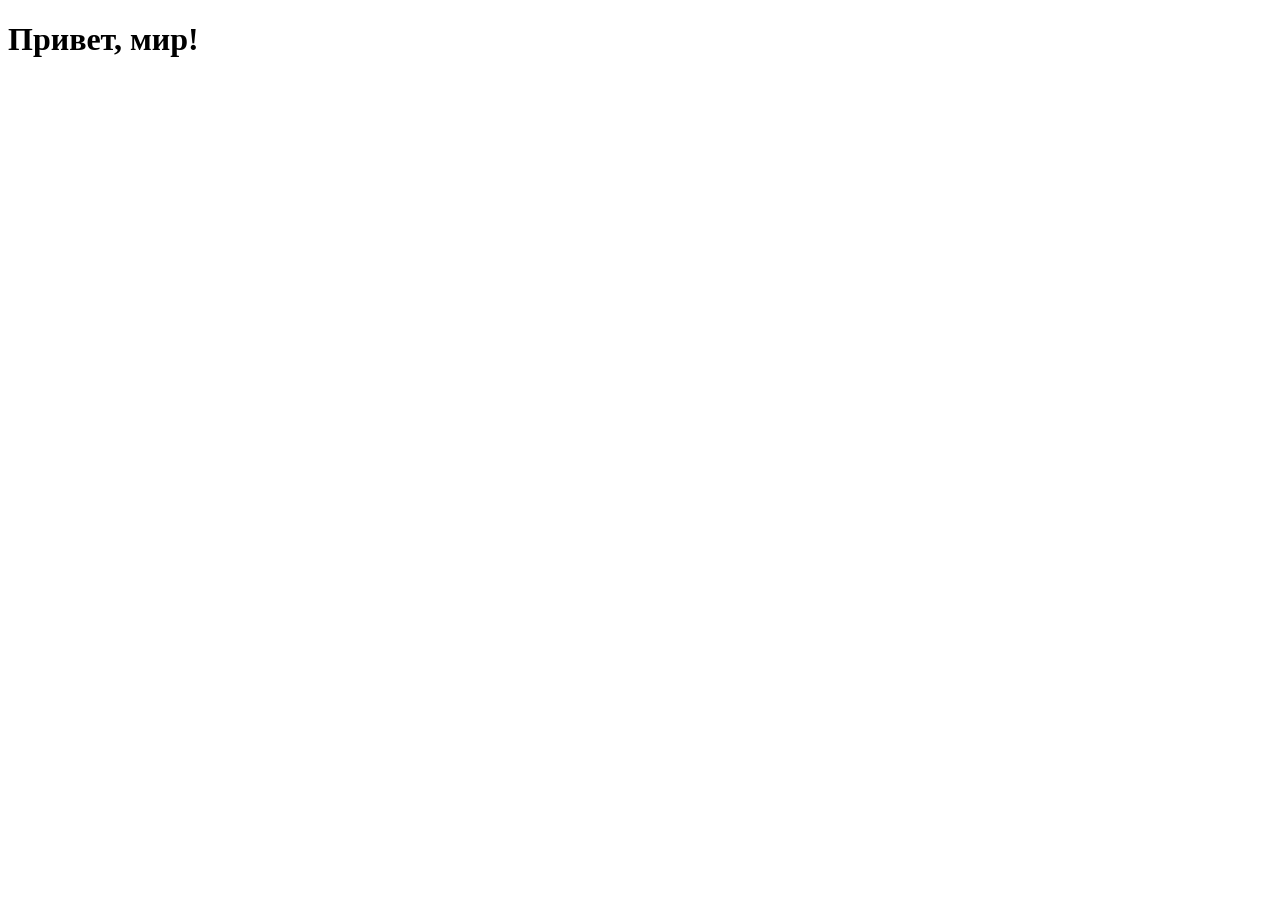
==== index.html @ 36aa8409 "1 проверка" ====
<!DOCTYPE html>
<html lang="ru">
<head>
    <meta charset="UTF-8">
    <meta name="viewport" content="width=device-width, initial-scale=1.0">
    <title>Заголовок</title>
</head>
<body>
    <h1>Привет, мир!</h1>
</body>
</html>
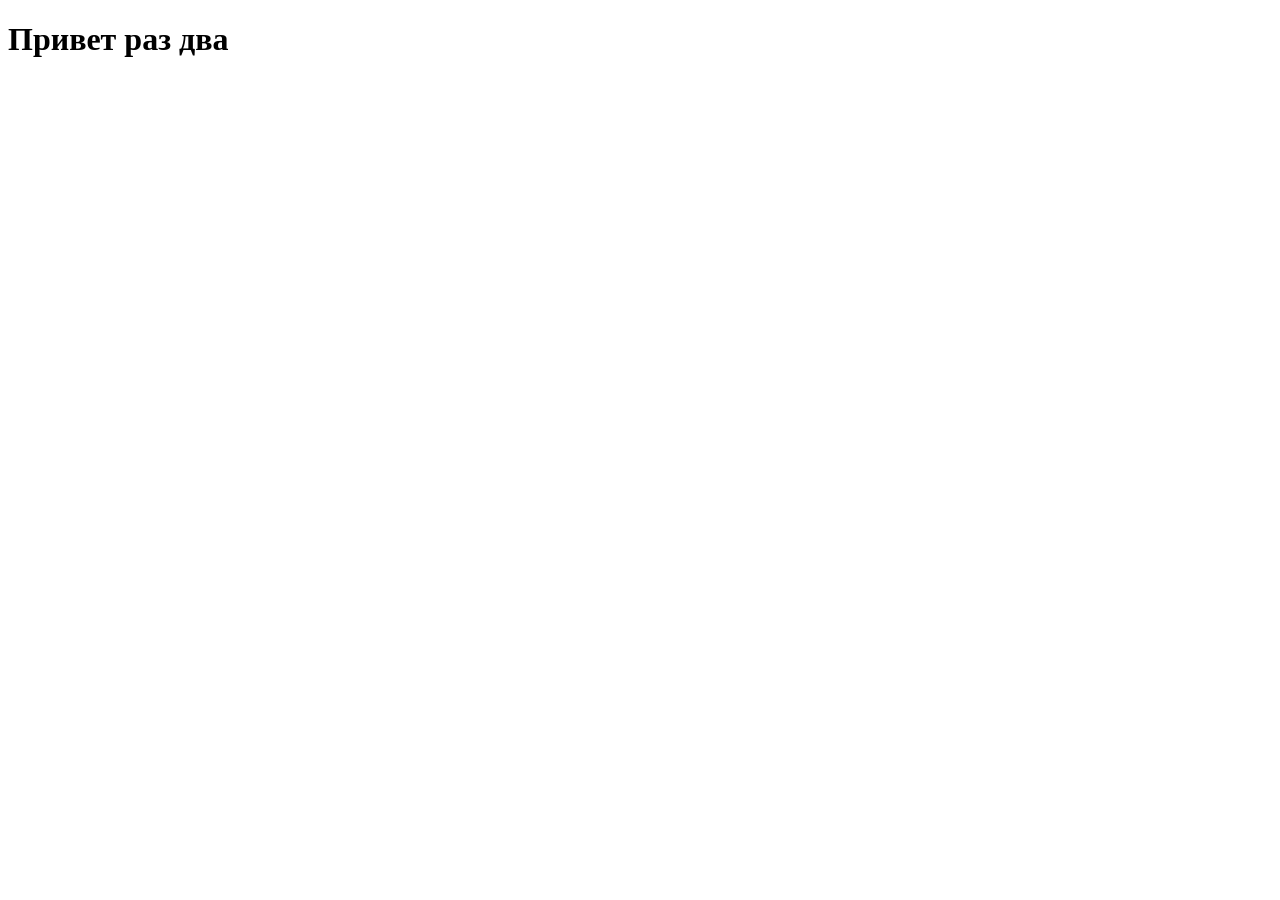
==== commit aaadefe6: "проверка" ====
--- a/index.html
+++ b/index.html
@@ -6,6 +6,6 @@
     <title>Заголовок</title>
 </head>
 <body>
-    <h1>Привет, мир!</h1>
+    <h1>Привет раз два </h1>
 </body>
 </html>
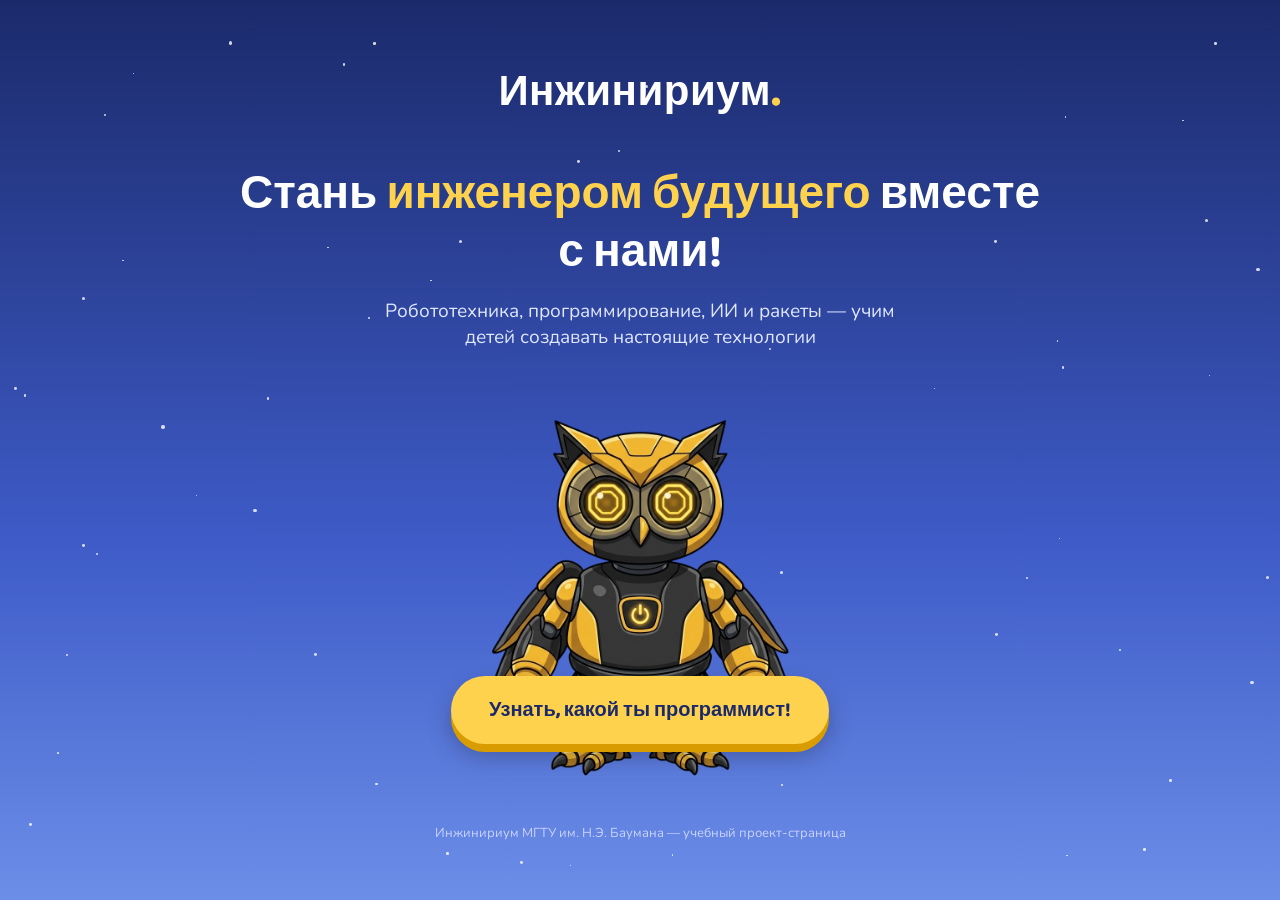
==== commit fe5281f7: "почти окончательный" ====
--- a/index.html
+++ b/index.html
@@ -1,11 +1,34 @@
 <!DOCTYPE html>
 <html lang="ru">
 <head>
+    
     <meta charset="UTF-8">
     <meta name="viewport" content="width=device-width, initial-scale=1.0">
-    <title>Заголовок</title>
+    <title>Инжинириум — стань инженером будущего!</title>
+    <link rel="stylesheet" href="style.css">
+    
+    <link rel="preconnect" href="https://fonts.googleapis.com">
+    <link href="https://fonts.googleapis.com/css2?family=Baloo+2:wght@500;700;800&family=Nunito:wght@400;600;800&display=swap" rel="stylesheet">
 </head>
 <body>
-    <h1>Привет раз два </h1>
+<div id="stars"></div>
+<header>
+  <div class="logo">Инжинириум<span>.</span></div>
+</header>
+<main>
+  <h1>Стань <em>инженером будущего</em> вместе с нами!</h1>
+  <p class="subtitle">Робототехника, программирование, ИИ и ракеты — учим детей создавать настоящие технологии</p>
+
+  <div class="hero-scene">
+    <img src="img/down_robo.png" alt="звезда" class="robot">
+  </div>
+
+  <a href="quiz.html" class="cta">Узнать, какой ты программист!</a>
+</main>
+ <script src="script.js"></script>
+
+<footer>
+  Инжинириум МГТУ им. Н.Э. Баумана — учебный проект-страница
+</footer>
 </body>
-</html>+</html>
--- a/style.css
+++ b/style.css
@@ -0,0 +1,353 @@
+:root {
+    --sky-top: #1b2a6b;
+    --sky-bottom: #3e5bc7;
+    --star: #ffffff;
+    --sun: #ffd24d;
+    --coral: #ff6b6b;
+    --mint: #3ddc97;
+    --card: #ffffff;
+}
+
+* {
+    box-sizing: border-box;
+    margin: 0;
+    padding: 0;
+}
+
+body {
+    font-family: 'Nunito', sans-serif;
+    background: linear-gradient(180deg, var(--sky-top) 0%, var(--sky-bottom) 60%, #6c8ee8 100%);
+    min-height: 100vh;
+    overflow-x: hidden;
+    color: #1b2a6b;
+    position: relative;
+}
+
+/* ---------- звёздное небо  ---------- */
+#stars {
+    position: fixed;
+    top: 0;
+    left: 0;
+    width: 100%;
+    height: 100%;
+    pointer-events: none;
+    z-index: 0;
+}
+
+.star {
+    position: absolute;
+    background: var(--star);
+    border-radius: 50%;
+    opacity: .8;
+    animation: twinkle 2.5s ease-in-out infinite;
+}
+
+@keyframes twinkle {
+
+    0%,
+    100% {
+        opacity: .2;
+        transform: scale(1);
+    }
+
+    50% {
+        opacity: 1;
+        transform: scale(1.4);
+    }
+}
+
+header {
+    position: relative;
+    z-index: 2;
+    text-align: center;
+    padding: 60px 20px 20px;
+}
+
+.logo {
+    font-family: 'Baloo 2', sans-serif;
+    font-weight: 800;
+    font-size: clamp(28px, 5vw, 42px);
+    color: #fff;
+    letter-spacing: .5px;
+    opacity: 0;
+    animation: dropIn .8s .1s cubic-bezier(.2, 1.4, .4, 1) forwards;
+}
+
+.logo span {
+    color: var(--sun);
+}
+
+@keyframes dropIn {
+    from {
+        opacity: 0;
+        transform: translateY(-40px);
+    }
+
+    to {
+        opacity: 1;
+        transform: translateY(0);
+    }
+}
+
+main {
+    position: relative;
+    z-index: 2;
+    display: flex;
+    flex-direction: column;
+    align-items: center;
+    text-align: center;
+    padding: 20px 20px 0;
+}
+
+h1 {
+    font-family: 'Baloo 2', sans-serif;
+    font-weight: 700;
+    font-size: clamp(26px, 4.5vw, 46px);
+    color: #fff;
+    max-width: 820px;
+    line-height: 1.25;
+    opacity: 0;
+    animation: dropIn .8s .35s cubic-bezier(.2, 1.4, .4, 1) forwards;
+}
+
+h1 em {
+    font-style: normal;
+    color: var(--sun);
+}
+
+.subtitle {
+    margin-top: 16px;
+    font-size: clamp(15px, 2vw, 19px);
+    color: #dfe6ff;
+    max-width: 520px;
+    opacity: 0;
+    animation: dropIn .8s .55s cubic-bezier(.2, 1.4, .4, 1) forwards;
+}
+
+/* ---------- летающий робот/ракета ---------- */
+.hero-scene {
+    position: relative;
+    width: 100%;
+    max-width: 520px;
+    height: 260px;
+    margin: 30px auto 10px;
+}
+
+
+.robot {
+    position: absolute;
+    left: 50%;
+    top: 10px;
+    transform: translateX(-50%);
+    width: 90%;
+    line-height: 1;
+}
+
+
+/* кнопка */
+.cta {
+    position: relative;
+    z-index: 2;
+    display: inline-block;
+    margin: 26px 0 60px;
+    padding: 18px 38px;
+    font-family: 'Baloo 2', sans-serif;
+    font-weight: 700;
+    font-size: 20px;
+    color: #1b2a6b;
+    background: var(--sun);
+    border: none;
+    border-radius: 50px;
+    text-decoration: none;
+    box-shadow: 0 8px 0 #d99c00, 0 12px 24px rgba(0, 0, 0, .25);
+    cursor: pointer;
+    transition: transform .15s ease, box-shadow .15s ease;
+    animation: pulse 2.4s ease-in-out infinite;
+}
+
+.cta:hover {
+    transform: translateY(-4px) scale(1.04);
+}
+
+.cta:active {
+    transform: translateY(4px);
+    box-shadow: 0 3px 0 #d99c00, 0 6px 14px rgba(0, 0, 0, .25);
+}
+
+/* стрелка назад */
+
+.arrow {
+    position: fixed;
+    top: 20px;
+    left: 20px;
+    z-index: 10;
+    display: inline-flex;
+    align-items: center;
+    justify-content: center;
+    width: 70px;
+    height: 70px;
+    padding: 0;
+    background: var(--sun);
+    border-radius: 20px;
+    text-decoration: none;
+    box-shadow: 0 5px 0 #d99c00, 0 8px 16px rgba(0, 0, 0, .25);
+    transition: transform .15s ease, box-shadow .15s ease;
+}
+
+.arrow img {
+    width: 40px;
+    height: auto;
+    display: block;
+}
+
+.arrow:hover {
+    transform: translateY(-4px) scale(1.04);
+}
+
+.arrow:active {
+    transform: translateY(4px);
+    box-shadow: 0 3px 0 #d99c00, 0 6px 14px rgba(0, 0, 0, .25);
+}
+
+footer {
+    position: relative;
+    z-index: 2;
+    text-align: center;
+    padding: 20px;
+    color: #c9d3ff;
+    font-size: 13px;
+}
+
+/* вопросы*/
+.card {
+    background: var(--card);
+    border-radius: 24px;
+    padding: 36px 30px;
+    max-width: 520px;
+    width: 100%;
+    box-shadow: 0 16px 40px rgba(0, 0, 20, .25);
+    position: relative;
+    overflow: hidden;
+}
+
+.question {
+    font-family: 'Baloo 2', sans-serif;
+    font-weight: 700;
+    font-size: 21px;
+    margin-bottom: 24px;
+    animation: fadeSlide .4s ease;
+}
+
+.options {
+    display: flex;
+    flex-direction: column;
+    gap: 12px;
+}
+
+.option {
+    text-align: left;
+    padding: 14px 18px;
+    border-radius: 14px;
+    border: 2px solid #e7ebff;
+    background: #f7f9ff;
+    font-family: 'Nunito', sans-serif;
+    font-size: 15px;
+    font-weight: 600;
+    color: #1b2a6b;
+    cursor: pointer;
+    transition: transform .15s ease, border-color .15s ease, background .15s ease;
+}
+
+.option:hover {
+    transform: translateX(4px);
+}
+
+.option.picked {
+    border-color: var(--mint);
+    background: #e6fbf3;
+    transform: scale(1.02);
+}
+
+@keyframes fadeSlide {
+    from {
+        opacity: 0;
+        transform: translateX(24px);
+    }
+
+    to {
+        opacity: 1;
+        transform: translateX(0);
+    }
+}
+
+/* экран результата  */
+.result {
+    display: none;
+    text-align: center;
+    animation: popIn .5s cubic-bezier(.2, 1.4, .4, 1);
+}
+
+.result.show {
+    display: block;
+}
+
+@keyframes bounce {
+
+    0%,
+    100% {
+        transform: translateY(0);
+    }
+
+    50% {
+        transform: translateY(-14px);
+    }
+}
+
+@keyframes popIn {
+    from {
+        opacity: 0;
+        transform: scale(.7);
+    }
+
+    to {
+        opacity: 1;
+        transform: scale(1);
+    }
+}
+
+.result-title {
+    font-family: 'Baloo 2', sans-serif;
+    font-weight: 800;
+    font-size: 26px;
+    margin: 14px 0 8px;
+}
+
+.result-text {
+    font-size: 15px;
+    color: #4a537a;
+    margin-bottom: 26px;
+    line-height: 1.5;
+}
+
+.restart {
+    padding: 14px 30px;
+    border: none;
+    border-radius: 50px;
+    background: var(--sun);
+    font-family: 'Baloo 2', sans-serif;
+    font-weight: 700;
+    font-size: 16px;
+    color: #1b2a6b;
+    cursor: pointer;
+    box-shadow: 0 6px 0 #d99c00;
+    transition: transform .15s ease;
+}
+
+.restart:hover {
+    transform: translateY(-2px);
+}
+
+.restart:active {
+    transform: translateY(3px);
+    box-shadow: 0 2px 0 #d99c00;
+}
